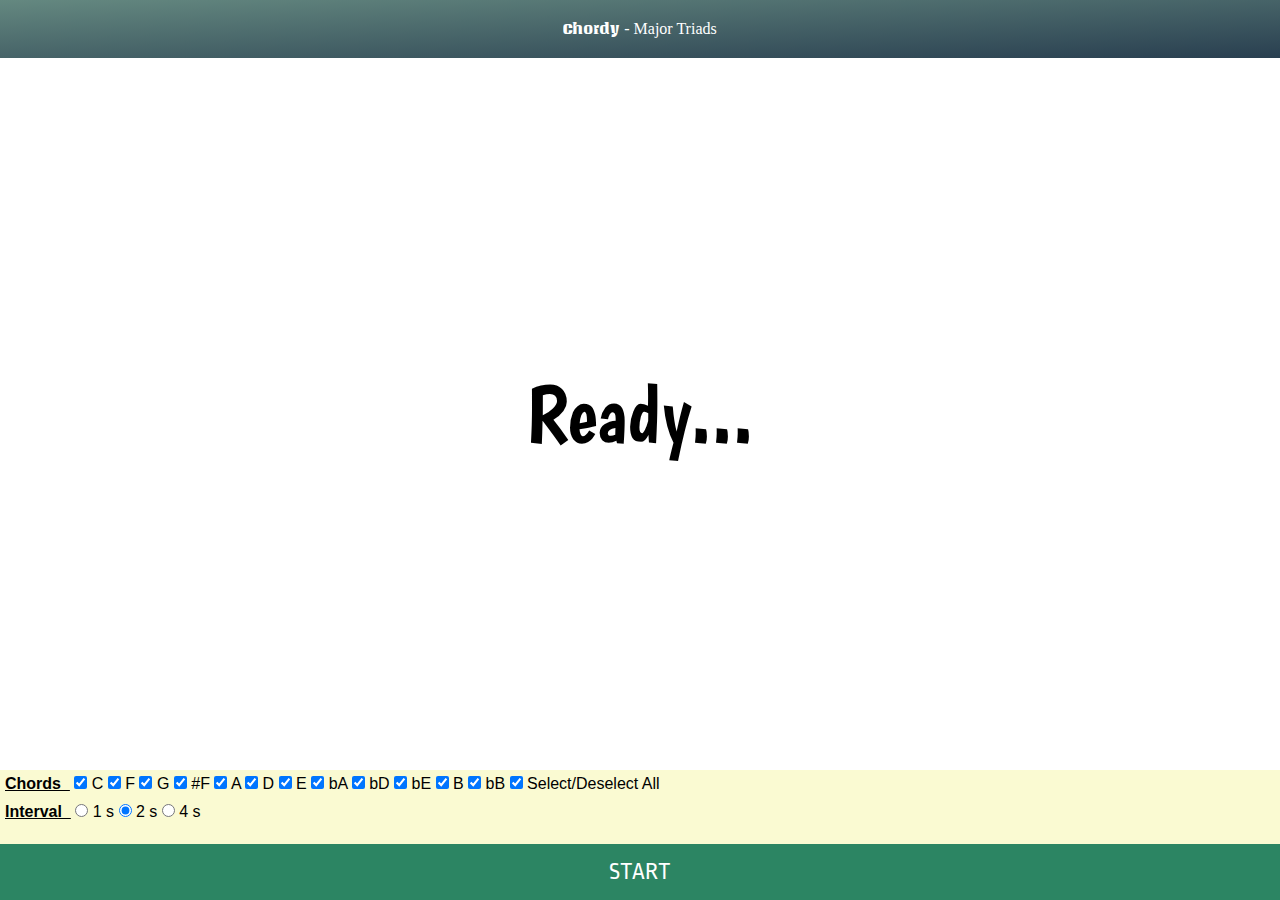
==== major-triads.html @ 25cdb924 "Add Selection page and minor-triads page" ====
<!DOCTYPE <!DOCTYPE html>
<html>
<head>
    <meta charset="utf-8" />
    <meta http-equiv="X-UA-Compatible" content="IE=edge">
    <title>Page Title</title>
    <meta name="viewport" content="width=device-width, initial-scale=1">
    <link rel="stylesheet" type="text/css" media="screen" href="main.css" />
    <link href="https://fonts.googleapis.com/css?family=Ropa+Sans|Boogaloo|Unlock" rel="stylesheet">
    <script src="main.js"></script>
</head>
<body>
    <div class="container">
        <div class="header"><span>Chordy</span> - Major Triads</div>
        <div class="display">
            <p id="chordName">Ready...</p>
        </div>
        <!-- <div class="control">
            Interval: 
            <div>
                <input type="text" id="interval" value="4"> <span> s</span>
            </div>
            <button onclick="start()">START</button>
        </div> -->
        <div class="control">
            <form id="selectChords">
                <label> <b><u>Chords &nbsp;</u></b> </label>
                <input type="checkbox" name="chord1" value="0" checked> C
                <input type="checkbox" name="chord2" value="1" checked> F
                <input type="checkbox" name="chord3" value="2" checked> G
                <input type="checkbox" name="chord4" value="3" checked> #F
                <input type="checkbox" name="chord5" value="4" checked> A
                <input type="checkbox" name="chord6" value="5" checked> D
                <input type="checkbox" name="chord7" value="6" checked> E
                <input type="checkbox" name="chord8" value="7" checked> bA
                <input type="checkbox" name="chord9" value="8" checked> bD
                <input type="checkbox" name="chord10" value="9" checked> bE
                <input type="checkbox" name="chord11" value="10" checked> B
                <input type="checkbox" name="chord12" value="11" checked> bB
                <input type="checkbox" name="toggleAll" checked onclick="toggleAllSelect('selectChords')"> Select/Deselect All
            </form>
            <form>
                <label> <b><u>Interval &nbsp;</u></b> </label>
                <input type="radio" name="interval" value="1000" > 1 s
                <input type="radio" name="interval" value="2000" checked> 2 s
                <input type="radio" name="interval" value="4000" > 4 s<br><br>
            </form>
            <button class="btn" onclick="start()">START</button>
        </div>
    </div>
</body>
</html>
---- main.css ----
* {
    padding: 0;
    margin: 0;
}

.container {
    height: 100%;
    /* border: 1px solid; */
    display: flex;
    flex-direction: column;
}

.header {
    background: linear-gradient(to right bottom, #648880, #293f50);
    color: white;
    text-align: center;
    padding: 20px;
}

.header span {
    font-family: 'Unlock', cursive;
}

.display {
    display: flex;
    flex-direction: column;
    align-items: center;
    justify-content: center;
    height: auto;
    flex: 1;
}

p {
    font-family: 'Boogaloo', serif;
}

p#chordName{
    /* text-align: center; */
    font-size: 80px;
}

.control {
    display: flex;
    flex-direction: column;
    margin-top: auto;
    background-color: lightgoldenrodyellow;
}

form {
    margin: 0;
    padding: 5px;
    font-family: roboto, sans-serif;
}

.btn {
    background-color: #2c8563;
    border: none;
    color: white;
    padding: 15px 32px;
    text-align: center;
    text-decoration: none;
    font-family: 'Ropa Sans', sans-serif;
    display: inline-block;
    font-size: 24px;
}
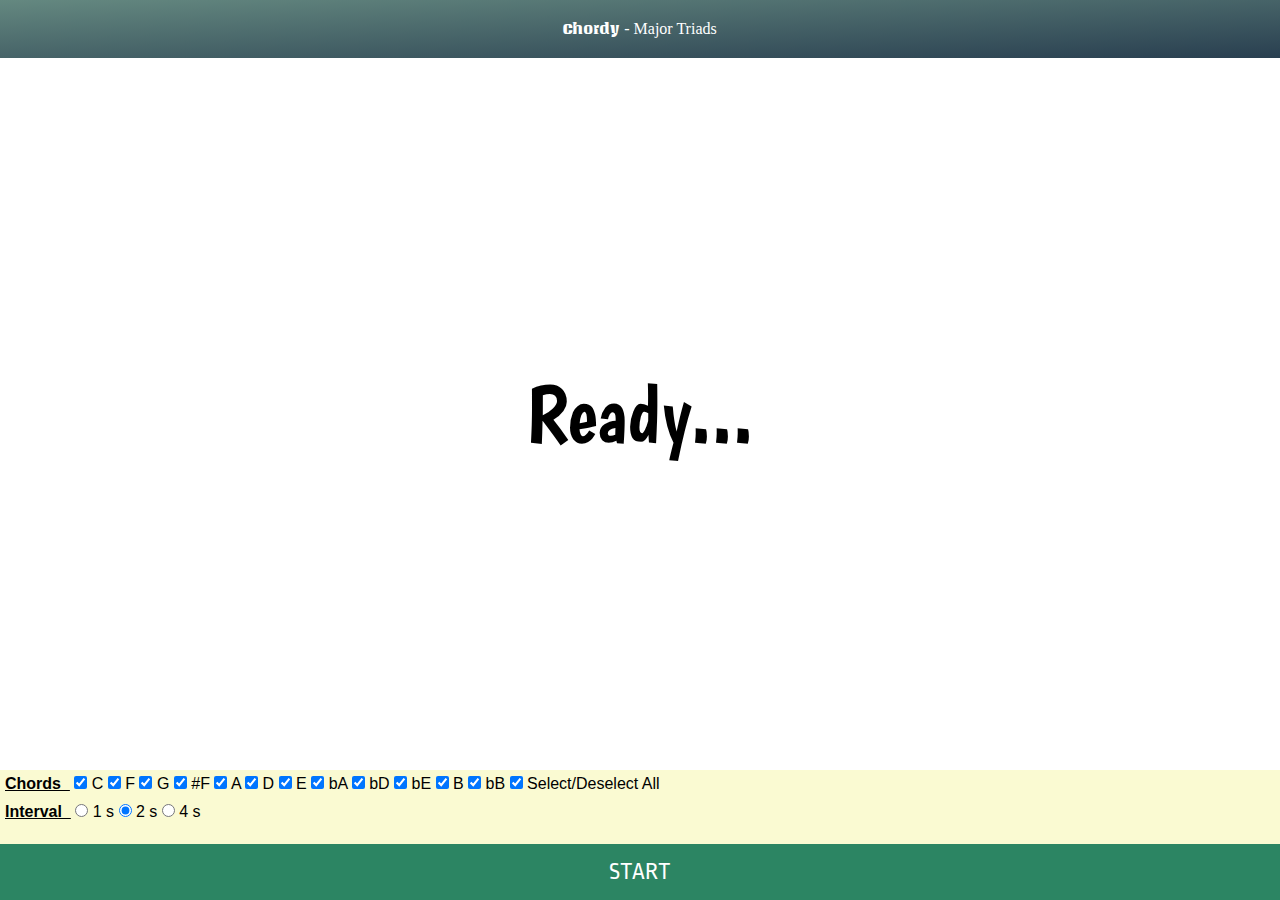
==== commit 0078ce8e: "Update pages" ====
--- a/major-triads.html
+++ b/major-triads.html
@@ -3,11 +3,11 @@
 <head>
     <meta charset="utf-8" />
     <meta http-equiv="X-UA-Compatible" content="IE=edge">
-    <title>Page Title</title>
+    <title>Major Triads</title>
     <meta name="viewport" content="width=device-width, initial-scale=1">
     <link rel="stylesheet" type="text/css" media="screen" href="main.css" />
     <link href="https://fonts.googleapis.com/css?family=Ropa+Sans|Boogaloo|Unlock" rel="stylesheet">
-    <script src="main.js"></script>
+    <script src="js/major-triad.js"></script>
 </head>
 <body>
     <div class="container">
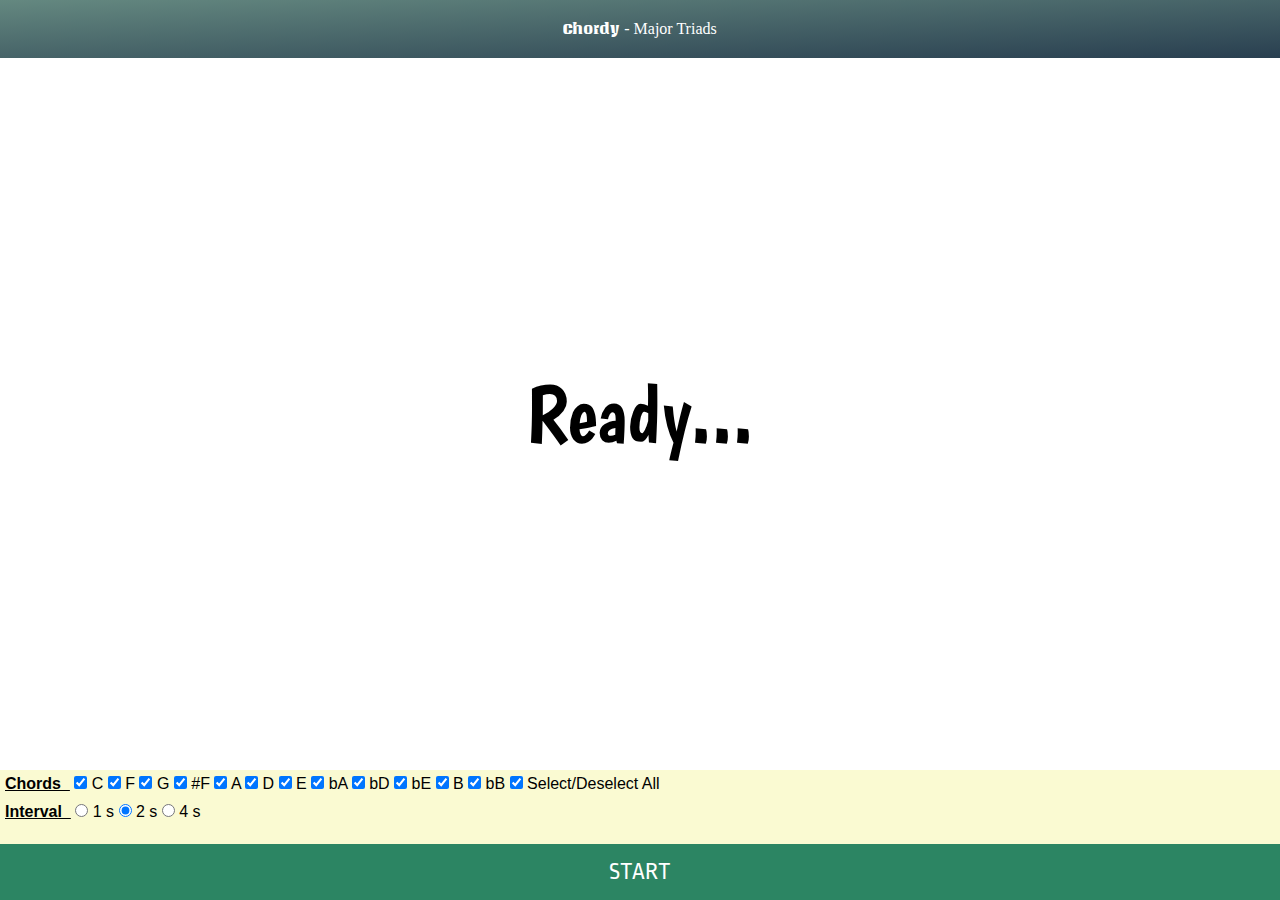
==== commit 4402284e: "Update code and documentation with gif" ====
--- a/major-triads.html
+++ b/major-triads.html
@@ -7,7 +7,7 @@
     <meta name="viewport" content="width=device-width, initial-scale=1">
     <link rel="stylesheet" type="text/css" media="screen" href="main.css" />
     <link href="https://fonts.googleapis.com/css?family=Ropa+Sans|Boogaloo|Unlock" rel="stylesheet">
-    <script src="js/major-triad.js"></script>
+    <script src="js/major-triads.js"></script>
 </head>
 <body>
     <div class="container">
@@ -15,13 +15,6 @@
         <div class="display">
             <p id="chordName">Ready...</p>
         </div>
-        <!-- <div class="control">
-            Interval: 
-            <div>
-                <input type="text" id="interval" value="4"> <span> s</span>
-            </div>
-            <button onclick="start()">START</button>
-        </div> -->
         <div class="control">
             <form id="selectChords">
                 <label> <b><u>Chords &nbsp;</u></b> </label>
